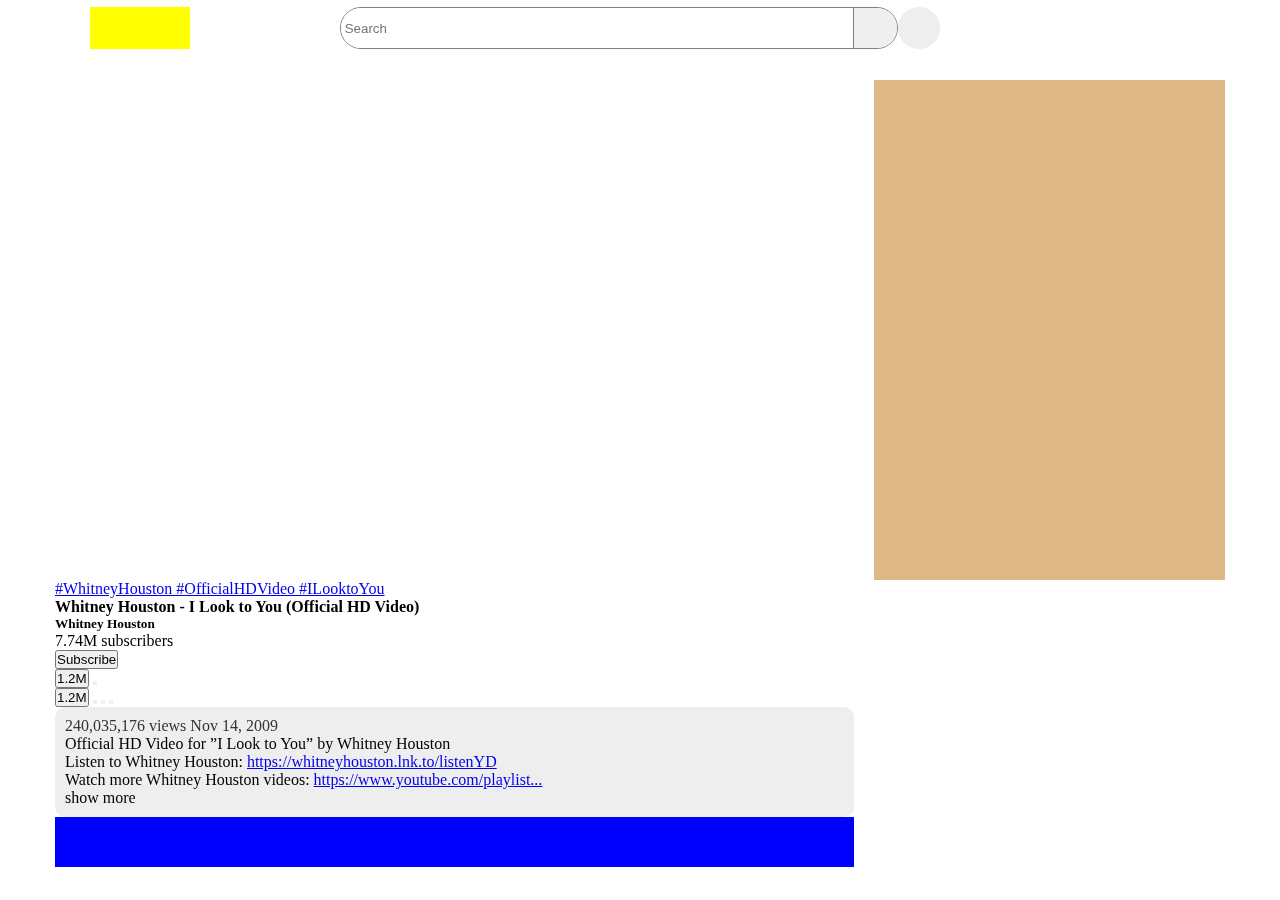
==== index.html @ 71e8b1ea "first commit" ====
<!DOCTYPE html>
<html lang="en">
<head>
    <meta charset="UTF-8">
    <meta http-equiv="X-UA-Compatible" content="IE=edge">
    <meta name="viewport" content="width=device-width, initial-scale=1.0">
    <script src="https://kit.fontawesome.com/b42bc5ce06.js" crossorigin="anonymous"></script>
    <link rel="stylesheet" href="index.css">
    <title>Youtube Page</title>
</head>
<body>
    <!-- Navigation -->
    <div id="navigation">
       <div class="nav-bar-left nav-bar-child">
        <div class="nav-icons">
            <i class="fas fa-map-marker-alt"></i>
        </div>
        <div class="logo">
            <img src="https://download.logo.wine/logo/YouTube/YouTube-Logo.wine.png" alt="">
        </div>
       </div>
       <!-- Form -->
       <div class="nav-bar-middle">
        <form action="#">
            <input type="text"
                placeholder=" Search"
                name="search">
            <button>
                <i class="fa fa-search"
                    style="font-size: 16px;">
                </i>
            </button>
        </form>
        <div class="nav-icons voice-search">
            <i class="fas fa-map-marker-alt"></i>
        </div>
       </div>
       <div class="nav-bar-right nav-bar-child">
        <div class="nav-icons">
            <i class="fas fa-map-marker-alt"></i>
        </div>
        <div class="nav-icons">
            <i class="fas fa-map-marker-alt"></i>
        </div>
        <div class="nav-icons">
            <i class="fas fa-map-marker-alt"></i>
        </div>
       </div>
    </div>
    <!--End  Navigation -->
    <!--Main section -->
    <div id="main">
        <div id="video-section">
            <!-- video container -->
            <div id="video-container">
                <div id="video-wrapper">
                    <iframe width="100%" height="100%" src="https://www.youtube.com/embed/5Pze_mdbOK8" title="YouTube video player" frameborder="0" allow="accelerometer; autoplay; clipboard-write; encrypted-media; gyroscope; picture-in-picture" allowfullscreen></iframe>
                </div>
                <div id="video-footer">
                    <div id="video-title-section">
                        <div id="song-title-container">
                            <a href="#">#WhitneyHouston #OfficialHDVideo  #ILooktoYou</a>
                            <h4>Whitney Houston - I Look to You (Official HD Video)</h4>
                        </div>
                        <div id="artist-name-conatainer">
                            <div class="artist-face-container">
                                <div class="artist-face"></div>
                                <div class="artist-title">
                                    <h5>Whitney Houston</h5>
                                    <p>7.74M subscribers</p>
                                </div>
                            </div>
                        </div>
                        <!-- subscribe button -->
                        <button id="subscribe-button" class="footer buttons">Subscribe</button>
                        <!-- Social Buttons -->
                        <div class="social-buttons-wrapper">
                            <div class="social-buttons">
                                <button class="social-buttons">
                                    <i class="fas fa-map-marker-alt"></i><span>1.2M</span>
                                </button>
                                <button class="social-buttons">
                                    <i class="fas fa-map-marker-alt"></i>
                                </button>
                            </div>
                            <button class="social-buttons">
                                <i class="fas fa-map-marker-alt"></i><span>1.2M</span>
                            </button>
                            <button class="social-buttons"></button>
                            <button class="social-buttons"></button>
                            <button class="social-buttons"></button>
                        </div>
                    </div>
                    <div id="video-views-section">
                        <p style="color: #333;">240,035,176 views  Nov 14, 2009</p>
                        <p>Official HD Video for ”I Look to You” by Whitney Houston</p>
                        <p>Listen to Whitney Houston: <span><a href="https://whitneyhouston.lnk.to/listenYD">https://whitneyhouston.lnk.to/listenYD</a></span></p>
                        <p>Watch more Whitney Houston videos: <span><a href="https://www.youtube.com/playlist?list=PLyxWCv_X0MiSCXJDwRIsvmRzpdUUJ_v9L">https://www.youtube.com/playlist...</a></span></p><span id="show-more">show more</span>
                    </div>
                </div>
            </div>
            <!-- End video container -->
            <!-- Comments section -->
            <div id="comments-section"></div>
            <!-- End comments section -->
        </div>
        <!-- side-bar -->
        <div id="side-bar"></div>
        <!-- End side bar -->
    </div>
    <!--End  Main section -->
</body>
</html>
---- index.css ----
html, *, body {
    scroll-behavior: smooth;
    box-sizing: border-box;
    margin: 0;
    padding: 0;
}
body{
  display: block;
}
/* Nav bar */
#navigation{
    height: 56px;
    top: 0;
    left: 0;
    right: 0;
    width: 100%;
    position: fixed;
    border: none;
    display: flex;
    align-items: center;
    justify-content: space-between;
    padding-left: 40px;
    padding-right: 40px;
    
}
.nav-bar-child{
  height: 75%;
  background: white;
  display: flex;
  align-items: center;
  justify-content: space-between;
  width: 150px;

}
.logo{
  width: 100px;
  height: 100%;
  background: yellow;
}
.logo img{
  height: 100%;
   
}
.nav-icons{
  height: 100%;
  width: 42px;
  border: none;
  border-radius: 50px;
  display: grid;
  place-items: center;

}
.nav-icons:hover{
  background: #ccc;
  cursor: pointer;
}
.nav-bar-middle{
  display: flex;
  align-items: center;
  width: 50%;
  height: 75%;
  justify-content: space-between;
 
}
.nav-bar-middle form{
  height: 100%;
  width: 93%;
  border: 1px solid gray;
  border-radius:25px;
  display: flex;
  align-items: center;justify-content: space-between;
}
.nav-bar-middle input[type=text]{
  height:100%;
  border: none;
  
  border-top-left-radius: 25px;
  border-bottom-left-radius: 25px;
  width: 92%;
}
.nav-bar-middle  button{
  /* background-color: #ccc; */
  color: #333;
  font-size: 10px;
  border: none;
  border-left: 1px solid gray;
  border-top-right-radius: 25px;
  border-bottom-right-radius: 25px;
  cursor: pointer;
  width: 8%;
  height: 100%;
}
.nav-bar-middle .voice-search{
  background-color: #eeeeee;
}
  #main{
    margin-top: 80px;
    width: 100%;
    display: grid;
    grid-template-columns: 70% 30%;
    padding-left: 55px;
    padding-right:55px ;
  }
  #video-section{
    padding-right: 20px;
  }
  #video-container{
     
  }
  #video-wrapper{
    height: 500px;
  }
  #video-footer{
    width: 100%;
  }
  #video-title-section{
   width: 100%;
  }
  #video-views-section{
    width: 100%;
    background: #eee;
    border-radius: 10px;
    padding-left: 10px;
    padding-top: 10px;
    padding-bottom: 10px;
  }
  #comments-section{
    background-color: blue;
    height: 50px;
  }
  #side-bar{
    background-color: burlywood;
    height: 500px;
  }
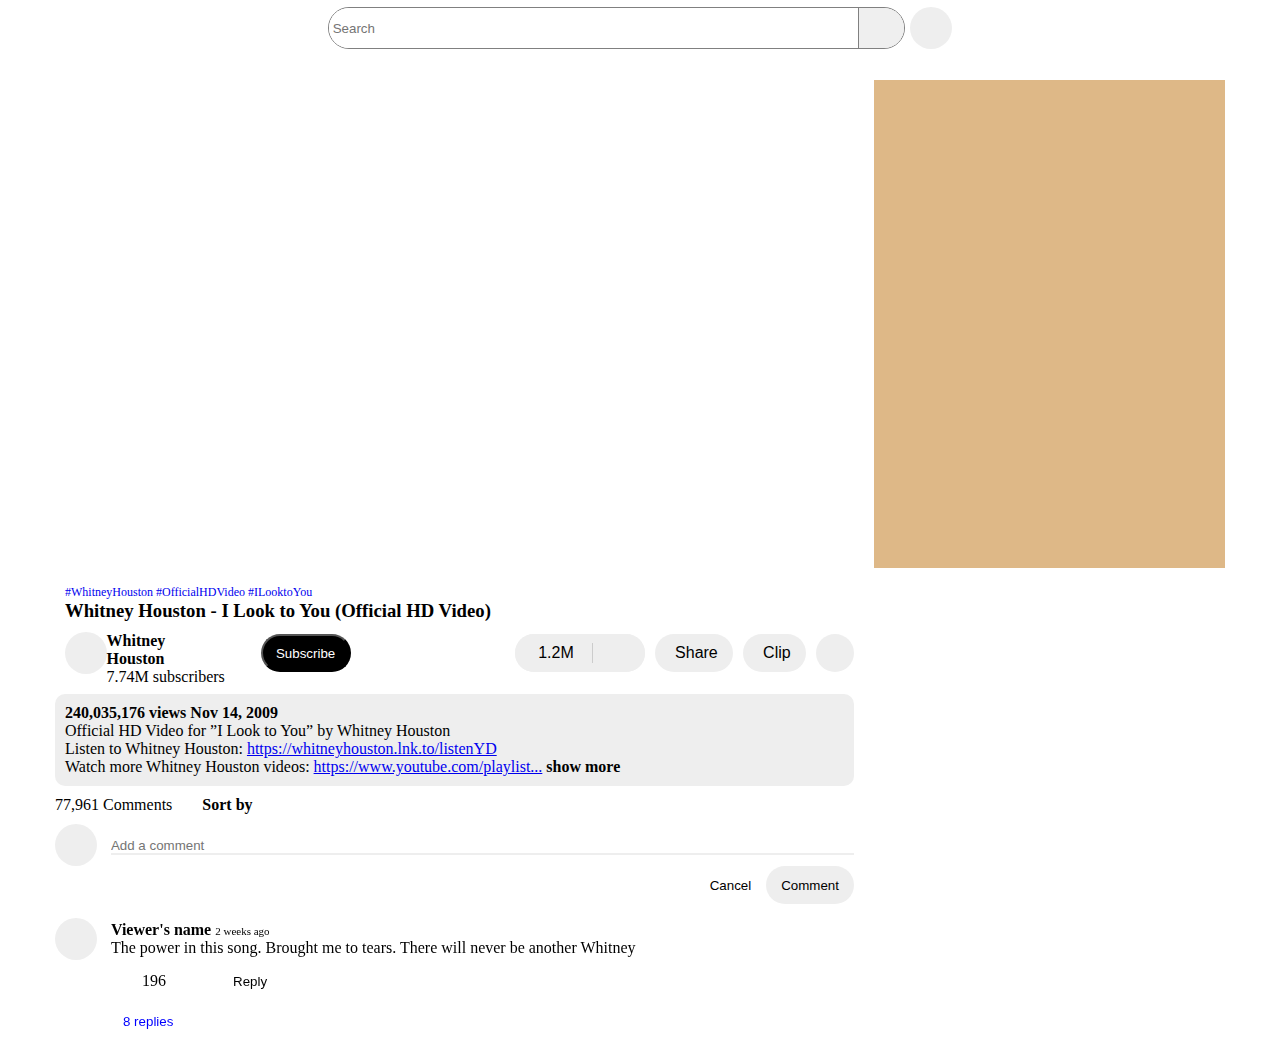
==== commit 3801aae5: "added commenting and all comments sections" ====
--- a/index.html
+++ b/index.html
@@ -11,6 +11,7 @@
 <body>
     <!-- Navigation -->
     <div id="navigation">
+        <!-- left section -->
        <div class="nav-bar-left nav-bar-child">
         <div class="nav-icons">
             <i class="fas fa-map-marker-alt"></i>
@@ -19,6 +20,7 @@
             <img src="https://download.logo.wine/logo/YouTube/YouTube-Logo.wine.png" alt="">
         </div>
        </div>
+       <!-- middle section -->
        <!-- Form -->
        <div class="nav-bar-middle">
         <form action="#">
@@ -26,15 +28,14 @@
                 placeholder=" Search"
                 name="search">
             <button>
-                <i class="fa fa-search"
-                    style="font-size: 16px;">
-                </i>
+                <i class="fa fa-search"></i>
             </button>
         </form>
         <div class="nav-icons voice-search">
             <i class="fas fa-map-marker-alt"></i>
         </div>
        </div>
+       <!-- Right section -->
        <div class="nav-bar-right nav-bar-child">
         <div class="nav-icons">
             <i class="fas fa-map-marker-alt"></i>
@@ -54,54 +55,106 @@
             <!-- video container -->
             <div id="video-container">
                 <div id="video-wrapper">
-                    <iframe width="100%" height="100%" src="https://www.youtube.com/embed/5Pze_mdbOK8" title="YouTube video player" frameborder="0" allow="accelerometer; autoplay; clipboard-write; encrypted-media; gyroscope; picture-in-picture" allowfullscreen></iframe>
+                    <iframe width="100%" height="488px" src="https://www.youtube.com/embed/5Pze_mdbOK8" title="YouTube video player" frameborder="0" allow="accelerometer; autoplay; clipboard-write; encrypted-media; gyroscope; picture-in-picture" allowfullscreen></iframe>
                 </div>
                 <div id="video-footer">
                     <div id="video-title-section">
                         <div id="song-title-container">
-                            <a href="#">#WhitneyHouston #OfficialHDVideo  #ILooktoYou</a>
-                            <h4>Whitney Houston - I Look to You (Official HD Video)</h4>
+                            <a style="text-decoration: none; font-size: 12px;" href="#">#WhitneyHouston #OfficialHDVideo  #ILooktoYou</a>
+                            <h3>Whitney Houston - I Look to You (Official HD Video)</h3>
                         </div>
-                        <div id="artist-name-conatainer">
-                            <div class="artist-face-container">
-                                <div class="artist-face"></div>
-                                <div class="artist-title">
-                                    <h5>Whitney Houston</h5>
-                                    <p>7.74M subscribers</p>
+                        <!-- Artist name and face -->
+                        <div id="artist-name-section">
+                            <div id="artist-name-container">
+                                <div class="artist-face-container">
+                                    <div class="artist-face"></div>
+                                    <div class="artist-title">
+                                        <h4>Whitney Houston</h4>
+                                        <p>7.74M subscribers</p>
+                                    </div>
                                 </div>
+                                 <!-- subscribe button -->
+                            <button id="subscribe-button" class="footer buttons">Subscribe</button>
+                            </div>
+                            <!-- Social Buttons -->
+                            <div class="social-buttons-wrapper">
+                                <div style="width: 130px;background: #eee; border-radius: 25px; display: flex; align-items: center;">
+                                    <button style="width: 60%; border-top-right-radius: 0; border-bottom-right-radius: 0;"  class="social-buttons">
+                                        <i class="fas fa-map-marker-alt"></i><span style="margin-left: 5px; font-size: 16px;">1.2M</span>
+                                    </button>
+                                    <div class="divider"></div>
+                                    <button style="width: 40%; border-top-left-radius: 0; border-bottom-left-radius: 0;"  class="social-buttons">
+                                        <i class="fas fa-map-marker-alt"></i>
+                                    </button>
+                                </div>
+                                <button style="padding-left: 15px; padding-right: 15px;" class="social-buttons">
+                                    <i class="fas fa-map-marker-alt"></i><span style="margin-left: 5px; font-size: 16px;">Share</span>
+                                </button>
+                                <button style="padding-left: 15px; padding-right: 15px;" class="social-buttons">
+                                    <i class="fas fa-map-marker-alt"></i><span style="margin-left: 5px; font-size: 16px;">Clip</span>
+                                </button>
+                                <button style="height: 38px; width: 38px;" class="social-buttons">
+                                    <i class="fas fa-map-marker-alt"></i> 
+                                </button>
                             </div>
                         </div>
-                        <!-- subscribe button -->
-                        <button id="subscribe-button" class="footer buttons">Subscribe</button>
-                        <!-- Social Buttons -->
-                        <div class="social-buttons-wrapper">
-                            <div class="social-buttons">
-                                <button class="social-buttons">
-                                    <i class="fas fa-map-marker-alt"></i><span>1.2M</span>
-                                </button>
-                                <button class="social-buttons">
-                                    <i class="fas fa-map-marker-alt"></i>
-                                </button>
-                            </div>
-                            <button class="social-buttons">
-                                <i class="fas fa-map-marker-alt"></i><span>1.2M</span>
-                            </button>
-                            <button class="social-buttons"></button>
-                            <button class="social-buttons"></button>
-                            <button class="social-buttons"></button>
-                        </div>
+                       
+                       
+                        
                     </div>
                     <div id="video-views-section">
-                        <p style="color: #333;">240,035,176 views  Nov 14, 2009</p>
+                        <p style="color: black; font-weight: bold;">240,035,176 views  Nov 14, 2009</p>
                         <p>Official HD Video for ”I Look to You” by Whitney Houston</p>
                         <p>Listen to Whitney Houston: <span><a href="https://whitneyhouston.lnk.to/listenYD">https://whitneyhouston.lnk.to/listenYD</a></span></p>
-                        <p>Watch more Whitney Houston videos: <span><a href="https://www.youtube.com/playlist?list=PLyxWCv_X0MiSCXJDwRIsvmRzpdUUJ_v9L">https://www.youtube.com/playlist...</a></span></p><span id="show-more">show more</span>
+                        <p>Watch more Whitney Houston videos: <span><a href="https://www.youtube.com/playlist?list=PLyxWCv_X0MiSCXJDwRIsvmRzpdUUJ_v9L">https://www.youtube.com/playlist...</a></span>  <span id="show-more" style="color: black; font-weight: bold;">show more</span></p>
                     </div>
                 </div>
             </div>
             <!-- End video container -->
             <!-- Comments section -->
-            <div id="comments-section"></div>
+            <div id="comments-section">
+                <div id="comments-form">
+                    <div id="sort-comments">
+                        <p style="margin-right: 25px;">77,961 Comments</p>
+                        <i style="float: right;" class="fas fa-map-marker-alt"></i><span style="float: right; margin-left: 5px; font-size: 16px; font-weight: bold;">Sort by</span>
+                    </div>
+                    <div id="form-wrapper">
+                        <div class="commenter-face"></div>
+                        <form id="form" action="">
+                            <input type="text" placeholder="Add a comment">
+                        </form>
+                    </div>
+                    
+                    <div id="submit-comment-div">
+                        <button id="below-form-imoji" style="background: transparent; margin-left: 45px; height: 38px; width: 38px; border-radius: 25px; border: none;" >
+                            <i class="fas fa-map-marker-alt"></i> 
+                        </button>
+                        <button id="comment-btn" >Comment</button>
+                        <button id="cancel-comment">Cancel</button>
+                    </div>
+                    <!-- Users comments -->
+                    <div id="all-comments">
+                        <div id="user-comment-wrapper">
+                            <div class="commenter-face"></div>
+                            <div id="comment-container">
+                                <p><span style="color: black; font-weight: bold;">Viewer's name </span><span style="font-size: 11px;">2 weeks ago</span></p>
+                                <p style="font-size: 16px;">The power in this song. Brought me to tears. There will never be another Whitney</p>
+                            </div>
+                        </div>
+                        <div id="likes-container">
+                            <div style="margin-left: 45px;" class="likes">
+                                <i class="fas fa-map-marker-alt"></i>
+                            </div>
+                            <p>196</p>
+                            <div style="margin-left: 5px;" class="likes">
+                                <i class="fas fa-map-marker-alt"></i>
+                            </div>
+                            <button id="reply-btn" style="margin-left: 5px;" >Reply</button>
+                        </div>
+                        <button id="num-of-replies"><span style="margin-right: 8px;"> <i style="font-size: 12px;" class="fas fa-map-marker-alt"></i></span>8 replies</button>
+                    </div>
+                </div>
+            </div>
             <!-- End comments section -->
         </div>
         <!-- side-bar -->
--- a/index.css
+++ b/index.css
@@ -21,7 +21,8 @@
     justify-content: space-between;
     padding-left: 40px;
     padding-right: 40px;
-    
+    z-index: 999;
+    background: white;
 }
 .nav-bar-child{
   height: 75%;
@@ -35,7 +36,6 @@
 .logo{
   width: 100px;
   height: 100%;
-  background: yellow;
 }
 .logo img{
   height: 100%;
@@ -57,14 +57,14 @@
 .nav-bar-middle{
   display: flex;
   align-items: center;
-  width: 50%;
+  width: 52%;
   height: 75%;
   justify-content: space-between;
  
 }
 .nav-bar-middle form{
   height: 100%;
-  width: 93%;
+  width: 92.5%;
   border: 1px solid gray;
   border-radius:25px;
   display: flex;
@@ -73,7 +73,6 @@
 .nav-bar-middle input[type=text]{
   height:100%;
   border: none;
-  
   border-top-left-radius: 25px;
   border-bottom-left-radius: 25px;
   width: 92%;
@@ -107,14 +106,81 @@
   #video-container{
      
   }
-  #video-wrapper{
-    height: 500px;
-  }
+  
   #video-footer{
     width: 100%;
   }
+  
   #video-title-section{
    width: 100%;
+   padding-left: 10px;
+    padding-top: 10px;
+    padding-bottom: 10px;
+  }
+  .artist-face-container{
+    display: flex;
+    justify-content: space-between;
+    align-items: center;
+    width: 51%;
+      
+  }
+  #artist-name-section{
+    display: flex;
+    justify-content: space-between;
+    width: 100%;
+    /* height: 42px; */
+    padding-top: 10px;
+    padding-bottom: 10px;
+     
+    
+  }
+  #artist-name-container{
+    display: flex;
+    justify-content: space-between;
+    align-items: center;
+     width: 40%;
+  }
+  .artist-face, .commenter-face{
+    height: 42px;
+    width: 42px;
+    border: none;
+    border-radius: 50px;
+    background-color: #eee;
+  }
+  .artist-title{
+    height: 42px;
+  }
+  #subscribe-button{
+    height: 38px;
+    border-radius: 25px;
+    background: #000;
+    width: 90px;
+    color: #fff;
+    margin-right: 30px;
+  }
+  .social-buttons-wrapper{
+    display: flex;
+    justify-content: space-between;
+    align-items: center;
+    width: 43%;
+  }
+  .social-buttons-wrapper .social-buttons{
+    height: 38px;
+    background: #eee;
+    border-radius: 25px;
+    border: none;
+  }
+  .social-buttons-wrapper .social-buttons:hover{
+    background: #ddd;
+  }
+  .social-buttons-wrapper .divider{
+    height: 20px;
+    width: 1px;
+    border: none;
+    background: #ccc;
+  }
+  i{
+    font-size: 16px;
   }
   #video-views-section{
     width: 100%;
@@ -124,11 +190,127 @@
     padding-top: 10px;
     padding-bottom: 10px;
   }
+  /* comments section */
   #comments-section{
-    background-color: blue;
-    height: 50px;
-  }
+    
+  }
+  #form-wrapper{
+    width: 100%;
+    display: flex;
+    align-items: center;
+    justify-content: space-between;
+    margin-top: 10px;
+    
+  }
+  #comments-form{
+    width: 100%;
+    padding-top: 10px;
+    padding-bottom: 10px;
+  }
+  #comments-form #sort-comments{
+    width: 25%;
+    display: flex;
+    align-items: center;
+  }
+  form{
+    width: 93%;
+  }
+  #comments-form input{
+    border-left: none;
+    border-right: none;
+    border-top: none;
+    width: 100%;
+    border-color: #eee;
+  }
+  #comments-section #submit-comment-div{
+    width: 100%;
+     
+  }
+  #comments-section #below-form-imoji:hover{
+    background: #ddd !important;
+     cursor: pointer;
+  }
+  
+  #comments-section #comment-btn{
+    height: 38px;
+    border: none;
+    border-radius: 25px;
+    background: #eee;
+    padding-left: 15px;
+    padding-right: 15px;
+    float: right;
+  }
+  #comments-section #cancel-comment{
+    height: 38px;
+    border: none;
+    border-radius: 25px;
+    padding-left: 15px;
+    padding-right: 15px;
+    float: right;
+    background: transparent;
+  }
+  #comments-section #cancel-comment:hover{
+    background: #ddd;
+    cursor: pointer;
+   }
+   #comment-container{
+    width: 93%;
+   }
+   #user-comment-wrapper{
+    width: 100%;
+    display: flex;
+    align-items: center;
+    justify-content: space-between;
+    margin-top: 10px;
+    
+  }
+  #likes-container{
+    display: flex;
+    align-items: center;
+  }
+  
+  #likes-container .likes{
+    height: 42px;
+    width: 42px;
+    border: none;
+    border-radius: 50px;
+    display: grid;
+    place-items: center;
+  
+  }
+  #likes-container .likes:hover{
+    background: #ccc;
+    cursor: pointer;
+  }
+  #likes-container #reply-btn{
+    height: 38px;
+    border: none;
+    border-radius: 25px;
+    padding-left: 15px;
+    padding-right: 15px;
+    float: right;
+    background: transparent;
+  }
+  #likes-container #reply-btn:hover{
+    background: #ddd;
+    cursor: pointer;
+   }
+   #all-comments #num-of-replies{
+    height: 38px;
+    border: none;
+    border-radius: 25px;
+    padding-left: 15px;
+    padding-right: 15px;
+    background: transparent;
+    color: blue;
+    margin-left: 45px;
+   }
+   #all-comments #num-of-replies:hover{
+    background: lightblue;
+    cursor: pointer;
+   }
   #side-bar{
     background-color: burlywood;
-    height: 500px;
+    height: 488px;
+    overflow-y: scroll;
   }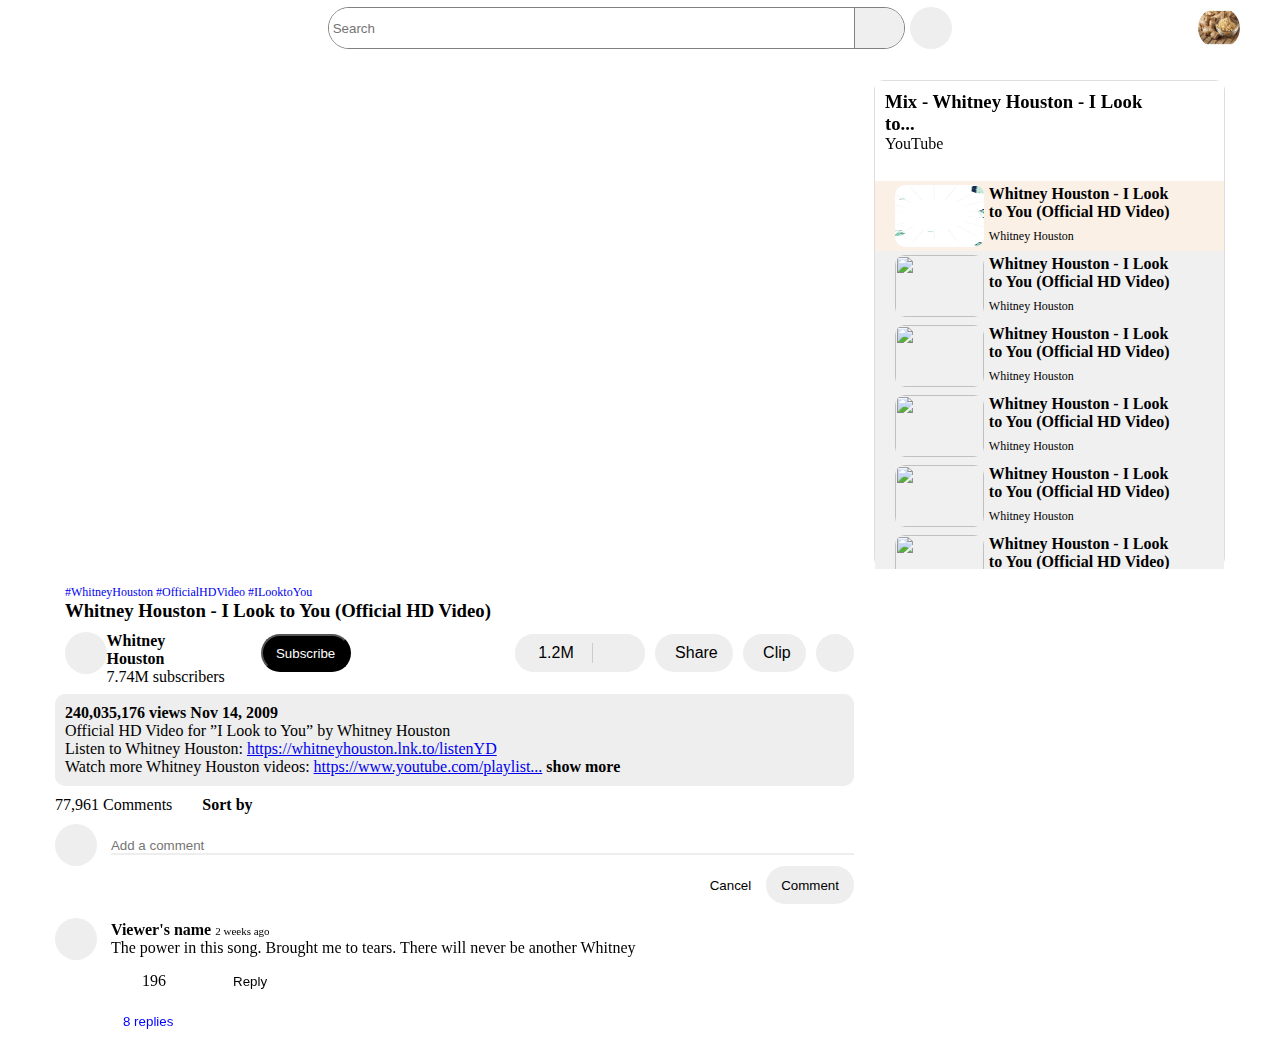
==== commit 43e7a234: "add side bar" ====
--- a/index.html
+++ b/index.html
@@ -14,7 +14,7 @@
         <!-- left section -->
        <div class="nav-bar-left nav-bar-child">
         <div class="nav-icons">
-            <i class="fas fa-map-marker-alt"></i>
+            <i class="fas fa-bars"></i>
         </div>
         <div class="logo">
             <img src="https://download.logo.wine/logo/YouTube/YouTube-Logo.wine.png" alt="">
@@ -32,19 +32,20 @@
             </button>
         </form>
         <div class="nav-icons voice-search">
-            <i class="fas fa-map-marker-alt"></i>
+            <i class="fas fa-microphone"></i>
         </div>
        </div>
        <!-- Right section -->
        <div class="nav-bar-right nav-bar-child">
         <div class="nav-icons">
-            <i class="fas fa-map-marker-alt"></i>
-        </div>
-        <div class="nav-icons">
-            <i class="fas fa-map-marker-alt"></i>
-        </div>
-        <div class="nav-icons">
-            <i class="fas fa-map-marker-alt"></i>
+            <i class="far fa-plus-square"></i>
+        </div>
+        <div class="nav-icons">
+            <i class="fas fa-bell"></i>
+        </div>
+        <div class="nav-icons">
+            <!-- <img style="width: 100%; height: 100%; max-width: 100%; border-radius: 25px;" src="https://encrypted-tbn0.gstatic.com/images?q=tbn:ANd9GcTdsLftYoCZXhjYtZ6kHu4T0yiJSLZ5bZTuzA&usqp=CAU" alt=""> -->
+            <img style="width: 100%; height: 100%; max-width: 100%; border-radius: 25px;" src="/images/test.jpg" alt="">
         </div>
        </div>
     </div>
@@ -158,7 +159,99 @@
             <!-- End comments section -->
         </div>
         <!-- side-bar -->
-        <div id="side-bar"></div>
+        <div id="side-bar">
+            <div id="side-bar-up">
+                <div id="side-title-cont">
+                    <div id="title-and-name">
+                        <h3>Mix - Whitney Houston - I Look to...</h3>
+                        <p>YouTube</p>
+                    </div>
+                    <div id="close-icon-wrapper">
+                        <button style="height: 38px; width: 38px; border: none; background: transparent;" class="social-buttons">
+                            <i class="fas fa-times"></i>
+                        </button>
+                        <button style="height: 38px; width: 38px; border: none; background: transparent;" class="social-buttons">
+                            <i class="fas fa-ellipsis-v"></i> 
+                        </button>
+                    </div>
+                </div>
+                <!-- Thumbnails -->
+                <div class="thumnails-cont">
+                    <div class="thumbnail" style="background-color: linen;">
+                        <div class="thumbnail-img-wrapper">
+                            <img src="images/header-img-2.jpeg" alt="">
+                        </div>
+                        <div class="thumbnail-title">
+                            <h4>Whitney Houston - I Look to You (Official HD Video)</h4>
+                            <p style="font-size: 12px; margin-top: 8px;">Whitney Houston</p>
+                        </div>
+                        <div class="invisible-icon" style=" border: none;">
+                            <i class="fas fa-ellipsis-v"></i>
+                        </div>
+                    </div>
+                    <div class="thumbnail">
+                        <div class="thumbnail-img-wrapper">
+                            <img src="https://encrypted-tbn0.gstatic.com/images?q=tbn:ANd9GcTdsLftYoCZXhjYtZ6kHu4T0yiJSLZ5bZTuzA&usqp=CAU" alt="">
+                        </div>
+                        <div class="thumbnail-title">
+                            <h4>Whitney Houston - I Look to You (Official HD Video)</h4>
+                            <p style="font-size: 12px; margin-top: 8px;">Whitney Houston</p>
+                        </div>
+                        <div class="invisible-icon" style=" border: none;">
+                            <i class="fas fa-ellipsis-v"></i>
+                        </div>
+                    </div>
+                    <div class="thumbnail">
+                        <div class="thumbnail-img-wrapper">
+                            <img src="https://encrypted-tbn0.gstatic.com/images?q=tbn:ANd9GcTdsLftYoCZXhjYtZ6kHu4T0yiJSLZ5bZTuzA&usqp=CAU" alt="">
+                        </div>
+                        <div class="thumbnail-title">
+                            <h4>Whitney Houston - I Look to You (Official HD Video)</h4>
+                            <p style="font-size: 12px; margin-top: 8px;">Whitney Houston</p>
+                        </div>
+                        <div class="invisible-icon" style=" border: none;">
+                            <i class="fas fa-ellipsis-v"></i>
+                        </div>
+                    </div>
+                    <div class="thumbnail">
+                        <div class="thumbnail-img-wrapper">
+                            <img src="https://encrypted-tbn0.gstatic.com/images?q=tbn:ANd9GcTdsLftYoCZXhjYtZ6kHu4T0yiJSLZ5bZTuzA&usqp=CAU" alt="">
+                        </div>
+                        <div class="thumbnail-title">
+                            <h4>Whitney Houston - I Look to You (Official HD Video)</h4>
+                            <p style="font-size: 12px; margin-top: 8px;">Whitney Houston</p>
+                        </div>
+                        <div class="invisible-icon" style=" border: none;">
+                            <i class="fas fa-ellipsis-v"></i>
+                        </div>
+                    </div>
+                    <div class="thumbnail">
+                        <div class="thumbnail-img-wrapper">
+                            <img src="https://encrypted-tbn0.gstatic.com/images?q=tbn:ANd9GcTdsLftYoCZXhjYtZ6kHu4T0yiJSLZ5bZTuzA&usqp=CAU" alt="">
+                        </div>
+                        <div class="thumbnail-title">
+                            <h4>Whitney Houston - I Look to You (Official HD Video)</h4>
+                            <p style="font-size: 12px; margin-top: 8px;">Whitney Houston</p>
+                        </div>
+                        <div class="invisible-icon" style=" border: none;">
+                            <i class="fas fa-ellipsis-v"></i>
+                        </div>
+                    </div>
+                    <div class="thumbnail">
+                        <div class="thumbnail-img-wrapper">
+                            <img src="https://encrypted-tbn0.gstatic.com/images?q=tbn:ANd9GcTdsLftYoCZXhjYtZ6kHu4T0yiJSLZ5bZTuzA&usqp=CAU" alt="">
+                        </div>
+                        <div class="thumbnail-title">
+                            <h4>Whitney Houston - I Look to You (Official HD Video)</h4>
+                            <p style="font-size: 12px; margin-top: 8px;">Whitney Houston</p>
+                        </div>
+                        <div class="invisible-icon" style=" border: none;">
+                            <i class="fas fa-ellipsis-v"></i>
+                        </div>
+                    </div>
+                </div>
+            </div>
+        </div>
         <!-- End side bar -->
     </div>
     <!--End  Main section -->
--- a/index.css
+++ b/index.css
@@ -86,7 +86,8 @@
   border-top-right-radius: 25px;
   border-bottom-right-radius: 25px;
   cursor: pointer;
-  width: 8%;
+  width: 50px;
+  min-width: 50px;
   height: 100%;
 }
 .nav-bar-middle .voice-search{
@@ -103,9 +104,7 @@
   #video-section{
     padding-right: 20px;
   }
-  #video-container{
-     
-  }
+  
   
   #video-footer{
     width: 100%;
@@ -191,9 +190,7 @@
     padding-bottom: 10px;
   }
   /* comments section */
-  #comments-section{
-    
-  }
+ 
   #form-wrapper{
     width: 100%;
     display: flex;
@@ -309,8 +306,68 @@
     background: lightblue;
     cursor: pointer;
    }
-  #side-bar{
-    background-color: burlywood;
+   
+  #side-bar-up{
     height: 488px;
+    border: 1px solid #ddd; 
+    border-radius: 10px;
+  }
+  #side-title-cont{
+    display: flex;
+    align-items: flex-start;
+    justify-content: space-between;
+    border: none;
+    width: 100%;
+    height: 100px;
+    padding: 10px;
+    background: #fff;
+    
+  }
+  #side-title-cont #close-icon-wrapper{
+    display: flex;
+    align-items: center;
+    justify-content: space-between;
+    flex-direction: column;
+  }
+  .thumnails-cont{
+    width: 100%;
+    height: 388px;
     overflow-y: scroll;
-  }+    background: #f0f0f0;
+     
+  }
+  .thumbnail{
+    display: flex;
+    align-items: center;
+    width: 100%;
+    padding-left: 20px;
+    height: 70px;
+  }
+  .thumbnail:hover{
+   background: #ddd;
+  }
+  .thumbnail-img-wrapper{
+    width: 27%;
+    height: 88%;
+    margin-right: 5px; 
+    border-radius: 10px;
+  }
+  .thumbnail-img-wrapper img{
+    width: 100%;
+    height: 100%;
+   max-width: 100%;
+   border-radius: 10px;
+  }
+  .thumbnail-title{
+    height: 88%;
+    width: 55%;
+    margin-right: 25px;
+  }
+  .thumbnail .invisible-icon{
+    visibility: hidden;
+  }
+  .thumbnail:hover .invisible-icon{
+    visibility: visible;
+  }
+   
+  